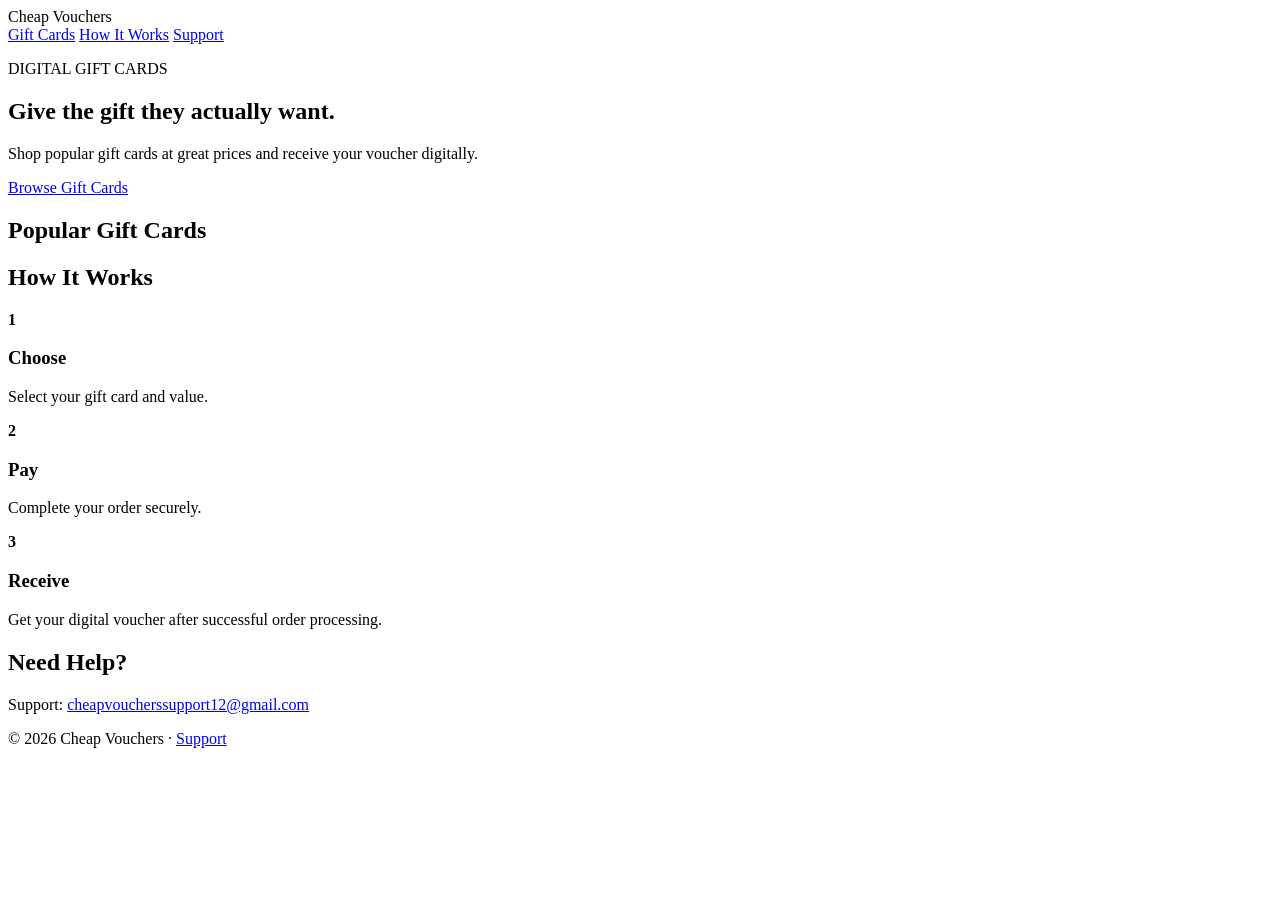
==== index.html @ e6b21e62 "Create index.html" ====
<!DOCTYPE html>
<html lang="en">
<head>
  <meta charset="UTF-8">
  <meta name="viewport" content="width=device-width, initial-scale=1.0">
  <title>Cheap Vouchers</title>
  <link rel="stylesheet" href="style.css">
</head>

<body>

<header>
  <div class="logo">Cheap Vouchers</div>

  <nav>
    <a href="#cards">Gift Cards</a>
    <a href="#how">How It Works</a>
    <a href="#support">Support</a>
  </nav>
</header>

<main>

<section class="hero">
  <div>
    <p class="eyebrow">DIGITAL GIFT CARDS</p>

    <h1>Give the gift they actually want.</h1>

    <p>
      Shop popular gift cards at great prices and receive
      your voucher digitally.
    </p>

    <a class="btn" href="#cards">Browse Gift Cards</a>
  </div>
</section>


<section id="cards" class="section">

  <h2>Popular Gift Cards</h2>

  <div id="cardsGrid" class="grid"></div>

</section>


<section id="how" class="section light">

  <h2>How It Works</h2>

  <div class="steps">

    <div>
      <b>1</b>
      <h3>Choose</h3>
      <p>Select your gift card and value.</p>
    </div>

    <div>
      <b>2</b>
      <h3>Pay</h3>
      <p>Complete your order securely.</p>
    </div>

    <div>
      <b>3</b>
      <h3>Receive</h3>
      <p>Get your digital voucher after successful order processing.</p>
    </div>

  </div>

</section>


<section id="support" class="support">

  <h2>Need Help?</h2>

  <p>
    Support:
    <a href="mailto:cheapvoucherssupport12@gmail.com">
      cheapvoucherssupport12@gmail.com
    </a>
  </p>

</section>

</main>


<footer>

  © 2026 Cheap Vouchers ·

  <a href="mailto:cheapvoucherssupport12@gmail.com">
    Support
  </a>

</footer>


<script src="script.js"></script>

</body>
</html>
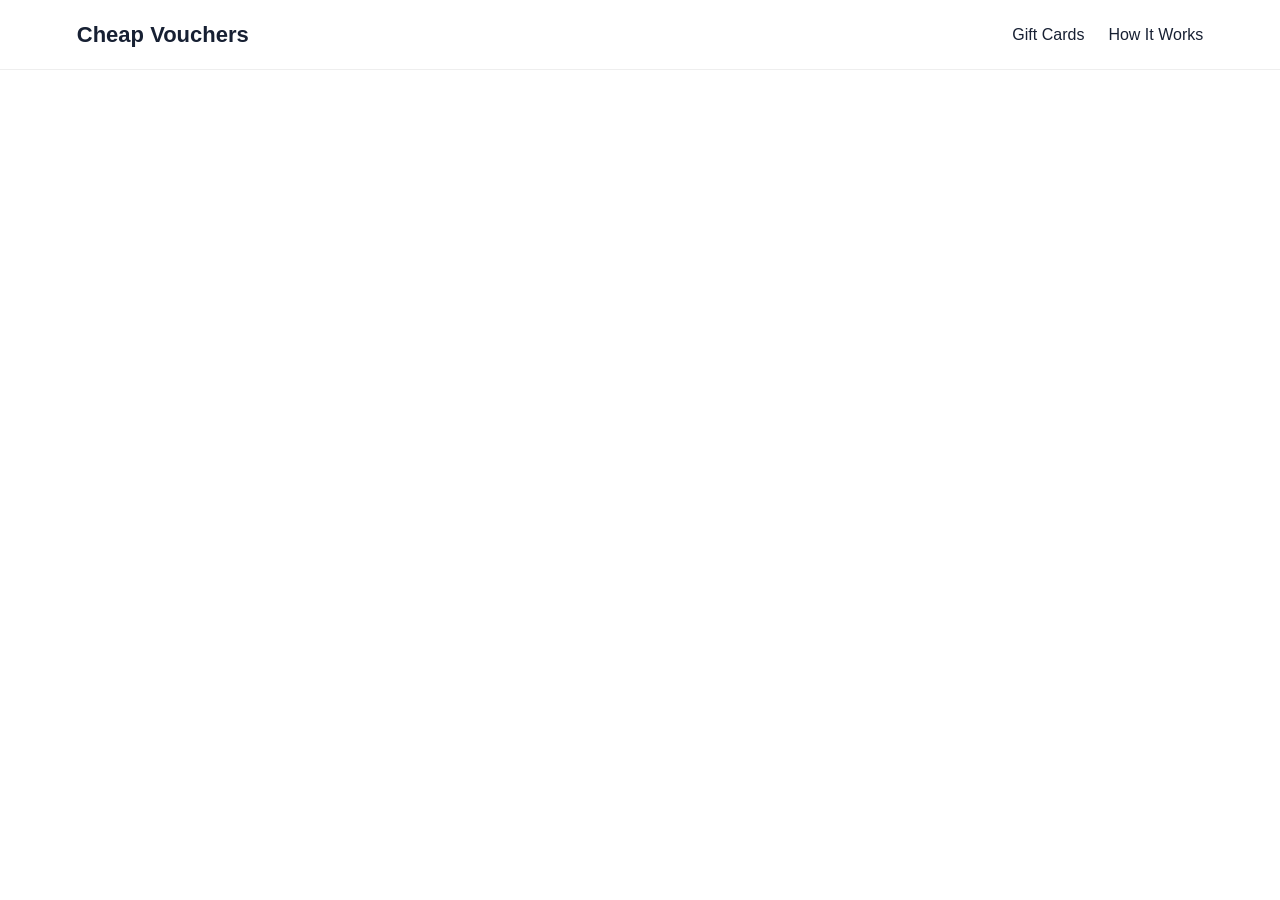
==== commit 9f14c6bb: "Create index.html" ====
--- a/index.html
+++ b/index.html
@@ -5,104 +5,85 @@
   <meta name="viewport" content="width=device-width, initial-scale=1.0">
   <title>Cheap Vouchers</title>
   <link rel="stylesheet" href="style.css">
+
+  <style>
+    .auth-box {
+      position: fixed;
+      inset: 0;
+      background: rgba(0,0,0,.45);
+      display: none;
+      place-items: center;
+      z-index: 100;
+      padding: 20px;
+    }
+
+    .auth-card {
+      width: 100%;
+      max-width: 420px;
+      background: white;
+      padding: 28px;
+      border-radius: 20px;
+      box-shadow: 0 20px 50px rgba(0,0,0,.2);
+    }
+
+    .auth-card input {
+      width: 100%;
+      padding: 13px;
+      margin: 8px 0;
+      border: 1px solid #ddd;
+      border-radius: 10px;
+      font-size: 16px;
+    }
+
+    .auth-card button {
+      width: 100%;
+      padding: 13px;
+      margin-top: 8px;
+      border: 0;
+      border-radius: 10px;
+      cursor: pointer;
+      font-weight: 700;
+    }
+
+    .google-btn {
+      background: white;
+      border: 1px solid #ddd !important;
+    }
+
+    .login-btn {
+      background: #171717;
+      color: white;
+    }
+
+    .signup-btn {
+      background: #eef1ff;
+      color: #172033;
+    }
+
+    .close-btn {
+      background: #f2f4f7;
+    }
+
+    #authMessage {
+      text-align: center;
+      margin-top: 12px;
+      color: #b42318;
+    }
+
+    #userStatus {
+      font-size: 13px;
+      color: #667085;
+    }
+  </style>
 </head>
 
 <body>
 
 <header>
+
   <div class="logo">Cheap Vouchers</div>
 
   <nav>
     <a href="#cards">Gift Cards</a>
     <a href="#how">How It Works</a>
-    <a href="#support">Support</a>
-  </nav>
-</header>
-
-<main>
-
-<section class="hero">
-  <div>
-    <p class="eyebrow">DIGITAL GIFT CARDS</p>
-
-    <h1>Give the gift they actually want.</h1>
-
-    <p>
-      Shop popular gift cards at great prices and receive
-      your voucher digitally.
-    </p>
-
-    <a class="btn" href="#cards">Browse Gift Cards</a>
-  </div>
-</section>
-
-
-<section id="cards" class="section">
-
-  <h2>Popular Gift Cards</h2>
-
-  <div id="cardsGrid" class="grid"></div>
-
-</section>
-
-
-<section id="how" class="section light">
-
-  <h2>How It Works</h2>
-
-  <div class="steps">
-
-    <div>
-      <b>1</b>
-      <h3>Choose</h3>
-      <p>Select your gift card and value.</p>
-    </div>
-
-    <div>
-      <b>2</b>
-      <h3>Pay</h3>
-      <p>Complete your order securely.</p>
-    </div>
-
-    <div>
-      <b>3</b>
-      <h3>Receive</h3>
-      <p>Get your digital voucher after successful order processing.</p>
-    </div>
-
-  </div>
-
-</section>
-
-
-<section id="support" class="support">
-
-  <h2>Need Help?</h2>
-
-  <p>
-    Support:
-    <a href="mailto:cheapvoucherssupport12@gmail.com">
-      cheapvoucherssupport12@gmail.com
-    </a>
-  </p>
-
-</section>
-
-</main>
-
-
-<footer>
-
-  © 2026 Cheap Vouchers ·
-
-  <a href="mailto:cheapvoucherssupport12@gmail.com">
-    Support
-  </a>
-
-</footer>
-
-
-<script src="script.js"></script>
-
-</body>
-</html>
+    <a href="#
--- a/style.css
+++ b/style.css
@@ -0,0 +1,226 @@
+* {
+  box-sizing: border-box;
+}
+
+body {
+  margin: 0;
+  font-family: Arial, sans-serif;
+  color: #172033;
+  background: #ffffff;
+}
+
+header {
+  height: 70px;
+  display: flex;
+  align-items: center;
+  justify-content: space-between;
+  padding: 0 6%;
+  border-bottom: 1px solid #eeeeee;
+  position: sticky;
+  top: 0;
+  background: #ffffff;
+  z-index: 10;
+}
+
+.logo {
+  font-size: 22px;
+  font-weight: 800;
+}
+
+nav {
+  display: flex;
+  gap: 24px;
+}
+
+nav a,
+footer a,
+.support a {
+  color: inherit;
+  text-decoration: none;
+}
+
+nav a:hover,
+footer a:hover,
+.support a:hover {
+  text-decoration: underline;
+}
+
+.hero {
+  padding: 90px 8%;
+  background: linear-gradient(135deg, #f4f7ff, #ffffff);
+}
+
+.hero h1 {
+  font-size: clamp(40px, 7vw, 72px);
+  max-width: 760px;
+  margin: 10px 0 20px;
+  line-height: 1.02;
+}
+
+.hero p {
+  font-size: 18px;
+  max-width: 650px;
+  color: #5d6678;
+  line-height: 1.6;
+}
+
+.eyebrow {
+  font-size: 13px !important;
+  font-weight: 800;
+  letter-spacing: 2px;
+  color: #5b57e8 !important;
+}
+
+.btn {
+  display: inline-block;
+  margin-top: 18px;
+  background: #171717;
+  color: white;
+  padding: 14px 22px;
+  border-radius: 12px;
+  text-decoration: none;
+  font-weight: 700;
+}
+
+.btn:hover {
+  opacity: 0.85;
+}
+
+.section {
+  padding: 65px 8%;
+}
+
+.light {
+  background: #f8f9fc;
+}
+
+.section h2,
+.support h2 {
+  font-size: 34px;
+  margin-bottom: 30px;
+}
+
+.grid {
+  display: grid;
+  grid-template-columns: repeat(
+    auto-fit,
+    minmax(220px, 1fr)
+  );
+  gap: 20px;
+}
+
+.card {
+  border: 1px solid #e7e9ef;
+  border-radius: 18px;
+  padding: 20px;
+  background: white;
+  box-shadow: 0 8px 25px rgba(16, 24, 40, 0.04);
+}
+
+.card img {
+  width: 64px;
+  height: 64px;
+  object-fit: contain;
+  border-radius: 12px;
+  background: #f5f6f8;
+}
+
+.card h3 {
+  margin: 14px 0 6px;
+}
+
+.card p {
+  color: #667085;
+}
+
+.price {
+  font-weight: 800;
+  font-size: 20px;
+  color: #172033 !important;
+}
+
+.buy {
+  width: 100%;
+  border: 0;
+  border-radius: 10px;
+  padding: 12px;
+  background: #171717;
+  color: white;
+  font-weight: 700;
+  cursor: pointer;
+}
+
+.buy:hover {
+  opacity: 0.85;
+}
+
+.steps {
+  display: grid;
+  grid-template-columns: repeat(
+    auto-fit,
+    minmax(200px, 1fr)
+  );
+  gap: 20px;
+}
+
+.steps > div {
+  padding: 24px;
+  background: white;
+  border-radius: 16px;
+}
+
+.steps b {
+  display: inline-grid;
+  place-items: center;
+  width: 36px;
+  height: 36px;
+  border-radius: 50%;
+  background: #171717;
+  color: #ffffff;
+}
+
+.support {
+  text-align: center;
+  padding: 60px 8%;
+  background: #eef1ff;
+}
+
+.support a {
+  font-weight: 600;
+}
+
+footer {
+  text-align: center;
+  padding: 30px;
+  border-top: 1px solid #eeeeee;
+  color: #667085;
+}
+
+@media (max-width: 650px) {
+
+  header {
+    padding: 0 5%;
+  }
+
+  .logo {
+    font-size: 18px;
+  }
+
+  nav {
+    gap: 10px;
+    font-size: 12px;
+  }
+
+  .hero {
+    padding: 65px 6%;
+  }
+
+  .hero h1 {
+    font-size: 42px;
+  }
+
+  .section {
+    padding: 50px 6%;
+  }
+
+  }
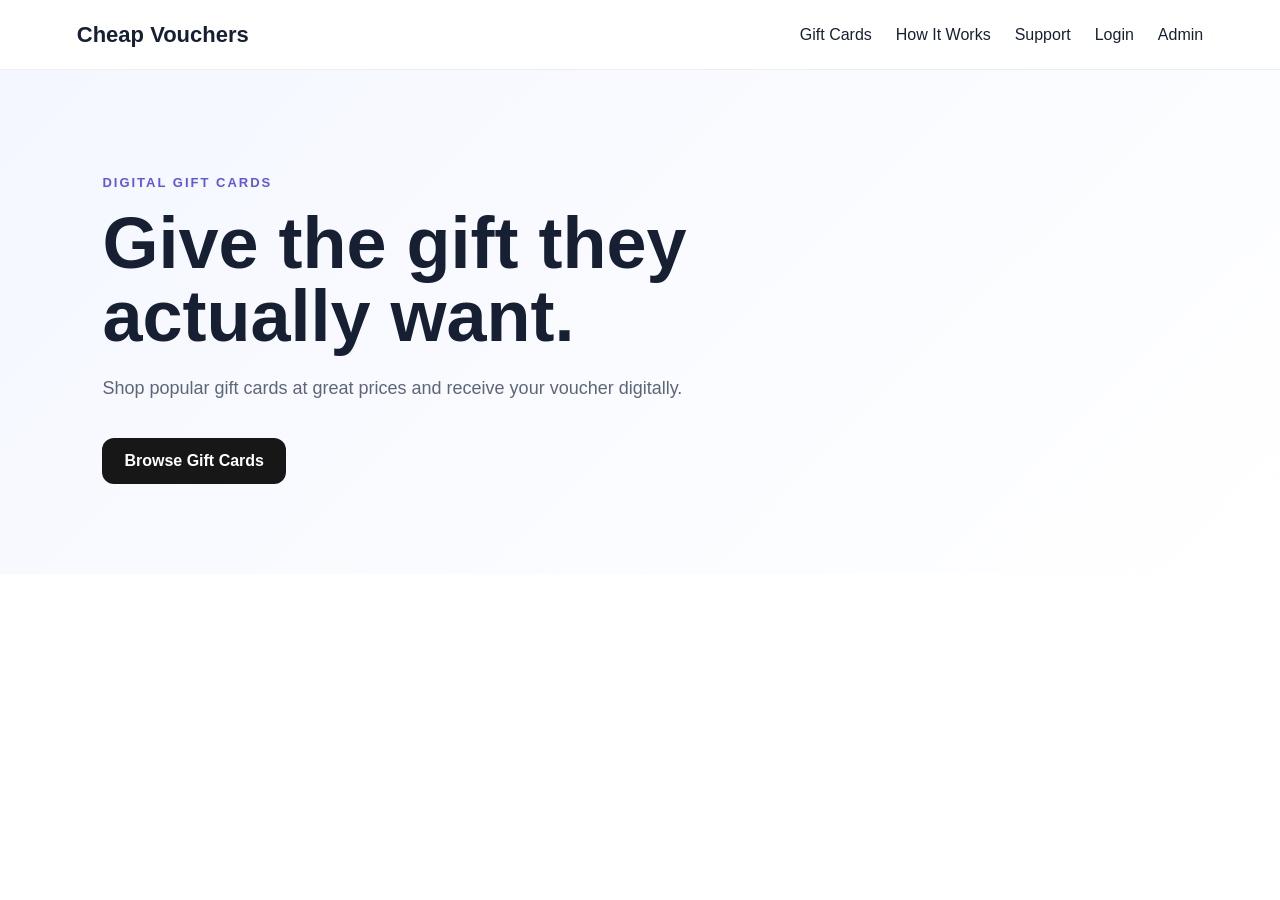
==== commit c1f27d49: "Create index.html" ====
--- a/index.html
+++ b/index.html
@@ -5,85 +5,38 @@
   <meta name="viewport" content="width=device-width, initial-scale=1.0">
   <title>Cheap Vouchers</title>
   <link rel="stylesheet" href="style.css">
-
-  <style>
-    .auth-box {
-      position: fixed;
-      inset: 0;
-      background: rgba(0,0,0,.45);
-      display: none;
-      place-items: center;
-      z-index: 100;
-      padding: 20px;
-    }
-
-    .auth-card {
-      width: 100%;
-      max-width: 420px;
-      background: white;
-      padding: 28px;
-      border-radius: 20px;
-      box-shadow: 0 20px 50px rgba(0,0,0,.2);
-    }
-
-    .auth-card input {
-      width: 100%;
-      padding: 13px;
-      margin: 8px 0;
-      border: 1px solid #ddd;
-      border-radius: 10px;
-      font-size: 16px;
-    }
-
-    .auth-card button {
-      width: 100%;
-      padding: 13px;
-      margin-top: 8px;
-      border: 0;
-      border-radius: 10px;
-      cursor: pointer;
-      font-weight: 700;
-    }
-
-    .google-btn {
-      background: white;
-      border: 1px solid #ddd !important;
-    }
-
-    .login-btn {
-      background: #171717;
-      color: white;
-    }
-
-    .signup-btn {
-      background: #eef1ff;
-      color: #172033;
-    }
-
-    .close-btn {
-      background: #f2f4f7;
-    }
-
-    #authMessage {
-      text-align: center;
-      margin-top: 12px;
-      color: #b42318;
-    }
-
-    #userStatus {
-      font-size: 13px;
-      color: #667085;
-    }
-  </style>
 </head>
 
 <body>
 
 <header>
-
   <div class="logo">Cheap Vouchers</div>
 
   <nav>
     <a href="#cards">Gift Cards</a>
     <a href="#how">How It Works</a>
-    <a href="#
+    <a href="#support">Support</a>
+    <a href="#" onclick="openLogin(); return false;">Login</a>
+    <a href="admin.html">Admin</a>
+  </nav>
+</header>
+
+
+<main>
+
+<section class="hero">
+  <div>
+    <p class="eyebrow">DIGITAL GIFT CARDS</p>
+
+    <h1>Give the gift they actually want.</h1>
+
+    <p>
+      Shop popular gift cards at great prices and receive
+      your voucher digitally.
+    </p>
+
+    <a class="btn" href="#cards">
+      Browse Gift Cards
+    </a>
+
+   
